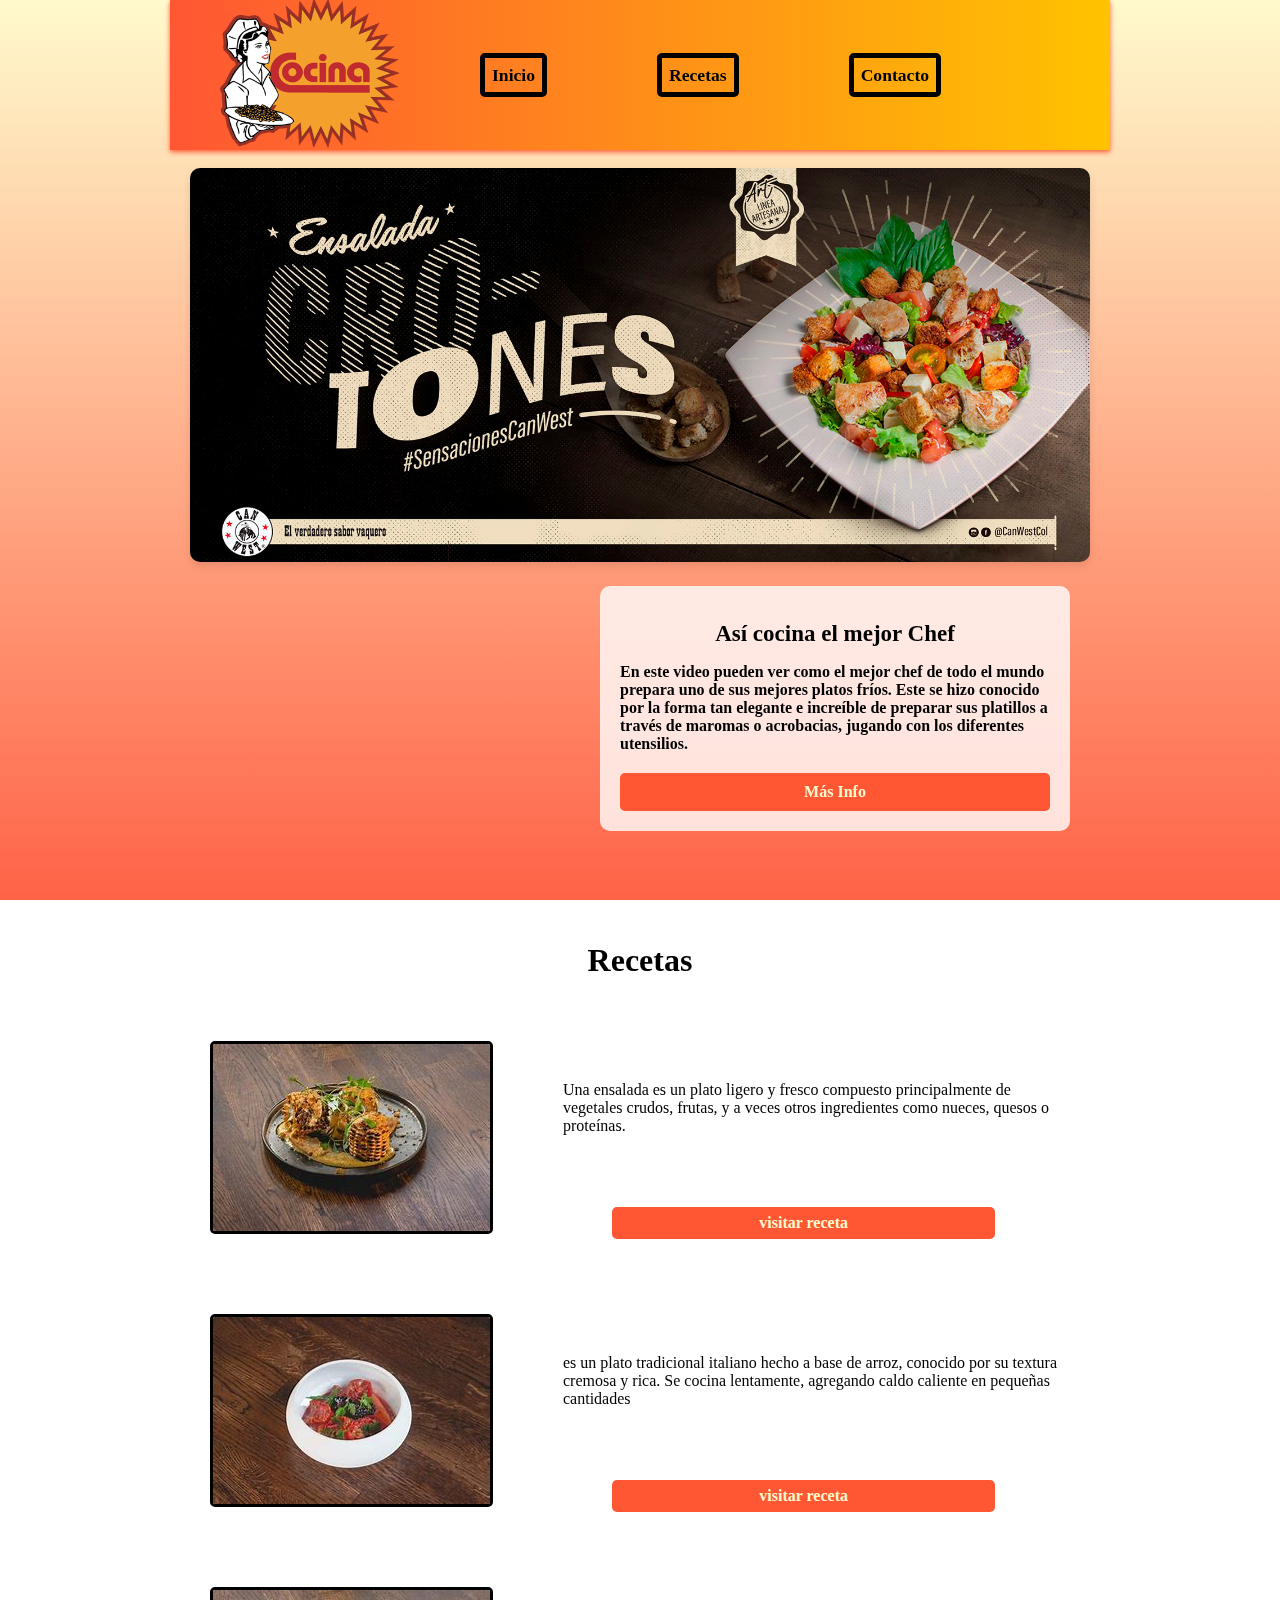
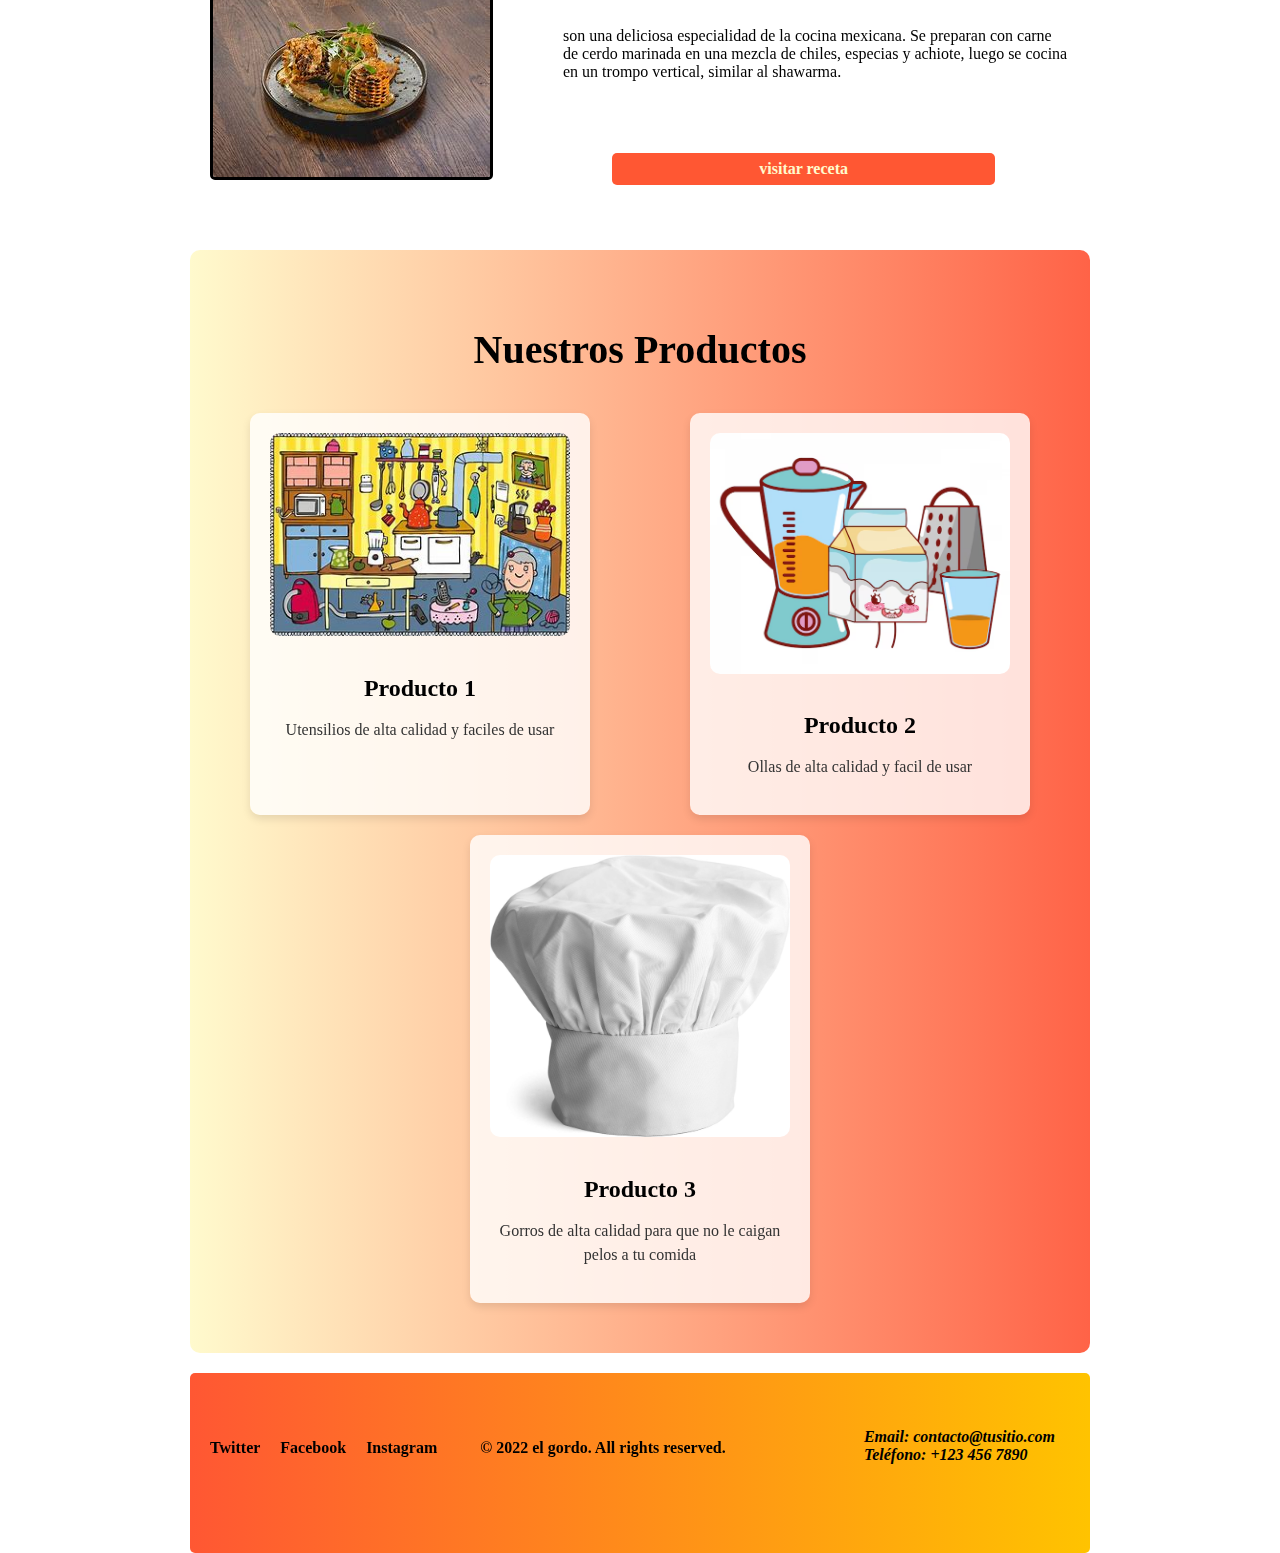
==== index2.html @ 319acdcf "pagina de cocina" ====
<!DOCTYPE html>
<html lang="en">
<head>
    <meta charset="UTF-8">
    <meta name="viewport" content="width=device-width, initial-scale=1.0">
    <title>Document</title>
    <link rel="stylesheet" href="estilos2.css">
</head>
<body>
    <header>
        <nav>
            
            <a href="">
                <img class="image-logo" src="/imagenes/Cocina_Estudio_Creativo-logo-9AF8008C9D-seeklogo.com.png" alt="el logo">
            </a>
            <ul>
                <li><a href="">Inicio</a></li>
                <li><a href="#recetas">Recetas</a></li>
                <li><a href="#Contacto">Contacto</a></li>
            </ul>
        </nav> 
        <div class="banner-container">
            <img class="banner" src="/imagenes/banner-3.png" alt="banner">
        </div>
    </header>
    <section class="video">
        <div class="video-container">
            <iframe width="560" height="315" src="https://www.youtube.com/embed/6fhAchG-jcw?si=xBsySuJMa6xjjcdy" title="YouTube video player" frameborder="0" allow="accelerometer; autoplay; clipboard-write; encrypted-media; gyroscope; picture-in-picture; web-share" referrerpolicy="strict-origin-when-cross-origin" allowfullscreen></iframe>
            <article class="ft-articulo">
                <h1>Así cocina el mejor Chef</h1>
                <p>
                    En este video pueden ver como el mejor chef de todo el mundo prepara uno de sus mejores platos fríos. Este se hizo conocido por la forma tan elegante e increíble de preparar sus platillos a través de maromas o acrobacias, jugando con los diferentes utensilios.
                </p>
                <div class="boton-container">
                    <a href="#">
                        <div class="boton">Más Info</div>
                    </a>
                </div>
            </article>
        </div>
    </section>
    <section  class="receta">
        <article id="recetas" class="container-recetas">
            <div class="titulo-receta">
                <h1>Recetas</h1>
            </div>
            <div class="img-recetas">
                <img class="ENSALADA" src="/imagenes/ENSALADA2.jpg" alt="imagen ENSALADA">
                <p>Una ensalada es un plato ligero y fresco compuesto principalmente de vegetales crudos, frutas, y a veces otros ingredientes como nueces, quesos o proteínas.</p>
                <div class="boton-receta">
                    <a href="https://www.youtube.com/watch?v=ALaUvk1JV1k">
                        visitar receta
                    </a>
                </div>
                
                
           </div> 
           
        </article>
    </section>
    <section class="receta2">
        <article class="container-recetas2">
            <div class="img-recetas">
                <img class="ENSALADA" src="/imagenes/ENSALADA.jpg" alt="imagen ENSALADA">
                <p>es un plato tradicional italiano hecho a base de arroz, conocido por su textura cremosa y rica. Se cocina lentamente, agregando caldo caliente en pequeñas cantidades</p>
                <div class="boton-receta">
                    <a href="https://www.youtube.com/watch?v=ALaUvk1JV1k">
                        visitar receta
                    </a>
                </div>
                
                
           </div> 
           
        </article>
    </section>
    <section class="receta">
        <article class="container-recetas"> 
            <div class="img-recetas">
                <img class="ENSALADA" src="/imagenes/ENSALADA2.jpg" alt="imagen ENSALADA">
                <p>son una deliciosa especialidad de la cocina mexicana. Se preparan con carne de cerdo marinada en una mezcla de chiles, especias y achiote, luego se cocina en un trompo vertical, similar al shawarma.</p>
                <div class="boton-receta">
                    <a href="https://www.youtube.com/watch?v=ALaUvk1JV1k">
                        visitar receta
                    </a>
                </div>
                
                
           </div> 
           
        </article>
    </section >
    <section id="productos" class="productos">
        <div class="container-productos">
            <h1>Nuestros Productos</h1>
            <div class="productos-grid">
                <div class="producto-item">
                    <img src="/imagenes/UTENSILIOS DE COCINA.jpg" alt="Producto 1">
                    <h2>Producto 1</h2>
                    <p>Utensilios de alta calidad y faciles de usar</p>
                </div>
                <div class="producto-item">
                    <img src="/imagenes/articulos-cocina-e-ingredientes-dibujos-animados_24640-26685.avif" alt="Producto 2">
                    <h2>Producto 2</h2>
                    <p>Ollas de alta calidad y facil de usar</p>
                </div>
                <div class="producto-item">
                    <img src="/imagenes/81s5EvpT32L._AC_UL1500_.jpg" alt="Producto 3">
                    <h2>Producto 3</h2>
                    <p>Gorros de alta calidad para que no le caigan pelos a tu comida</p>
                </div>
            </div>
        </div>
    </section>
    
    <div id="Contacto" class="pie-de-pagina">
        <footer>
            <div class="redes">
                <a class="Twitter" href="https://x.com/">Twitter</a> 
                <a class="Facebook" href="https://www.facebook.com/">Facebook</a> 
                <a class="Instagram" href="https://www.instagram.com/nana_oficial69/">Instagram</a>
            </div>
            <div class="derechos">
                <p>&copy; 2022 el gordo. All rights reserved.</p>
            </div>
            <div class="comunicacion">
                <address>
                    Email: contacto@tusitio.com<br>
                    Teléfono: +123 456 7890
                </address>
            </div>
        </footer>
    </div>
---- estilos2.css ----
body {
    font-family: cursive;
    font-weight: 400;
    max-width: 900px;
    margin: 0 auto;
    padding-top: 150px;
    background: linear-gradient(to bottom, #FFFACD, #FF6347);    
    background-attachment: fixed;
    height: 100%;
}

nav {
    height: 150px;
    background: linear-gradient(to right, #FF5733, #FFC300);
    max-width: 900px;
    width: 80%;
    top: 0;
    left: 50%;
    transform: translateX(-50%);
    display: flex;
    align-items: center;
    padding: 0 20px;
    position: fixed;
    z-index: 1000;
    box-shadow: 0 2px 5px #FF5733;
    background-color: #FFC300 ;
}

nav ul {
    display: flex;
    margin: 0;
    padding: 0;
}

nav ul li {
    list-style-type: none;
    display: inline-block;
    transition: 0.8s all;
    padding: 40px 30px;
    margin-left: 50px;
}

nav ul li a {
    text-decoration: none;
    color: #000000;  
    border: solid 5px black;
    padding: 7px;
    border-radius: 5px;
    font-weight: bold; 
    font-size: 1.1em;
}

nav ul li a:hover {
    color: #750a0a;
    background-color: aliceblue;
    transition: 0.6s all;
}

.image-logo {
    width: 180px;
    height: 150px;
    padding-left: 30px;
}

.banner {
    max-width: 100%;
    border-radius: 10px;
    box-shadow: 0 4px 8px rgba(0, 0, 0, 0.1);
    margin-bottom: 20px;
}

.banner-container {
    text-align: center;
    margin-top: 18px;
}

.video-container {
    display: flex;
    align-items: flex-start; 
    justify-content: space-between; 
    gap: 20px; 
    margin: 0 auto; 
    max-width: 1000px;
    padding: 0 20px; 
}

.ft-articulo {
    max-width: 50%; 
    background-color: rgba(255, 255, 255, 0.8);
    padding: 20px;
    border-radius: 10px;
}

.ft-articulo h1 {
    text-align: center;
    font-size: 23px;
}

.ft-articulo p {
    font-weight: bold;
}

.boton-container {
    margin-top: 20px;
}

.boton-container a {
    text-decoration: none;
    color: #FFFACD;
    font-weight: bold;
}

.boton {
    background-color: #FF5733; 
    text-decoration: none;
    padding: 10px 20px; 
    border-radius: 5px; 
    text-align: center; 
}

.boton:hover {
    background-color: #FFC300;
    color: green;
    transition: 0.6s all;
}

.container-recetas {
    margin: 20px 0;
    display: flex;
    flex-direction: column;
    align-items: center;
}

.img-recetas {
    position: relative;
    display: flex;
    align-items: flex-start;
    max-width: 100%;
    background-color: rgba(255, 255, 255, 0.8);
    padding: 20px;
    border-radius: 10px;
    margin: 20px 0; 
    height: 100%;
}

.img-recetas img {
        height: auto;
        border-radius: 5px;
        border: solid 3px;
}



.img-recetas p {
    margin: 0;
    padding: 40px 0;
    padding-left: 70px;
}

.boton-receta {
    position: absolute;
    bottom: 5px; 
    right: 16%;
    color: #FFFACD; 
    padding: 10px 90px;

    
    
}
.boton-receta a{
    text-decoration: none;
    background-color: #FF5733; 
    padding: 7px 147px;
    border-radius: 5px;
    display: flex;
    justify-content: center;
    text-align: center;
    font-weight: bold;
    color: #FFFACD;
    margin-right: -139px;
}
.boton-receta a:hover{
    background-color: #FFC300;
    color: green;
    transition: 0.6s all;
}

.titulo-receta{
    background-color: rgba(255, 255, 255, 0.8);
    width: 100%;
    text-align: center ;
    border-radius: 5px;

}
.pie-de-pagina {
    background: linear-gradient(to right, #FF5733, #FFC300);
    border-radius: 5px;
    height: 180px;
    color: rgb(0, 0, 0);
    font-weight: bold;
}

.redes {
    padding-left: 20px;
    padding-right: 19px;
    padding-top: 66px;
    display: inline-flex;
    
    
}

.redes a {
    text-decoration: none;
    margin-right: 20px;
    color: #000000;  
    font-weight: bold;
}
.Twitter:hover{
    color: rgb(68, 68, 238);  
}
.Facebook:hover{
    color: blue;
}
.Instagram:hover{
    color: rgb(243, 5, 152)
}



.derechos {
    display: inline-flex;
    
}

.comunicacion {
  float: right;
  padding: 35px;
  padding-top: 55px;
  
}
.productos {
    background: linear-gradient(to right, #FFFACD, #FF6347);
    padding: 50px 0;
    text-align: center;
    border-radius: 10px;
    margin-top: 30px;
    margin-bottom: 20px;
}

.container-productos {
    max-width: 900px;
    margin: 0 auto;
    padding: 0 20px;
}

.container-productos h1 {
    color: #000000;
    font-size: 2.5em;
    margin-bottom: 40px;
    font-weight: bold;
}

.productos-grid {
    display: flex;
    flex-wrap: wrap;
    justify-content: space-around;
    gap: 20px;
}

.producto-item {
    background-color: rgba(255, 255, 255, 0.8);
    border-radius: 10px;
    box-shadow: 0 4px 8px rgba(0, 0, 0, 0.1);
    padding: 20px;
    max-width: 300px;
    text-align: center;
}

.producto-item img {
    width: 100%;
    height: auto;
    border-radius: 10px;
    margin-bottom: 15px;
}

.producto-item h2 {
    color: #000000;
    font-size: 1.5em;
    margin-bottom: 10px;
}

.producto-item p {
    color: #333;
    font-size: 1em;
    line-height: 1.5em;
}
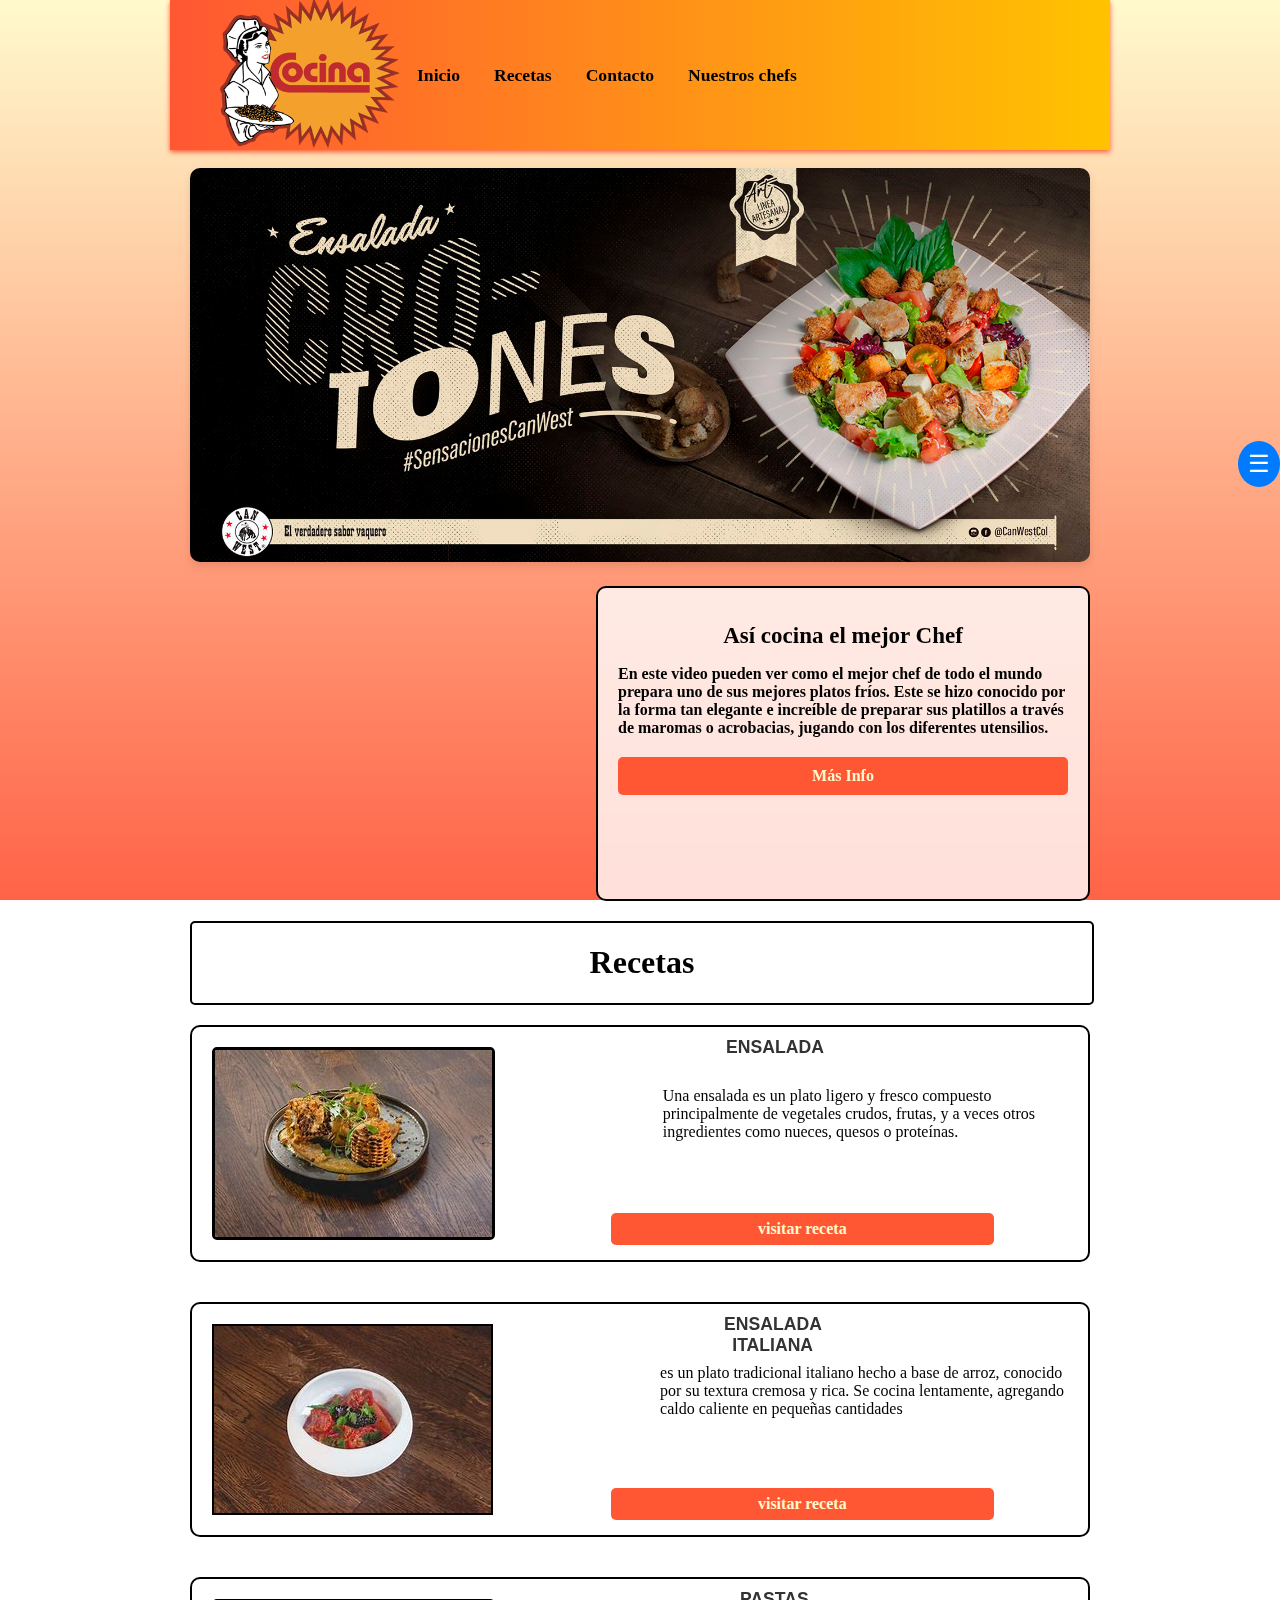
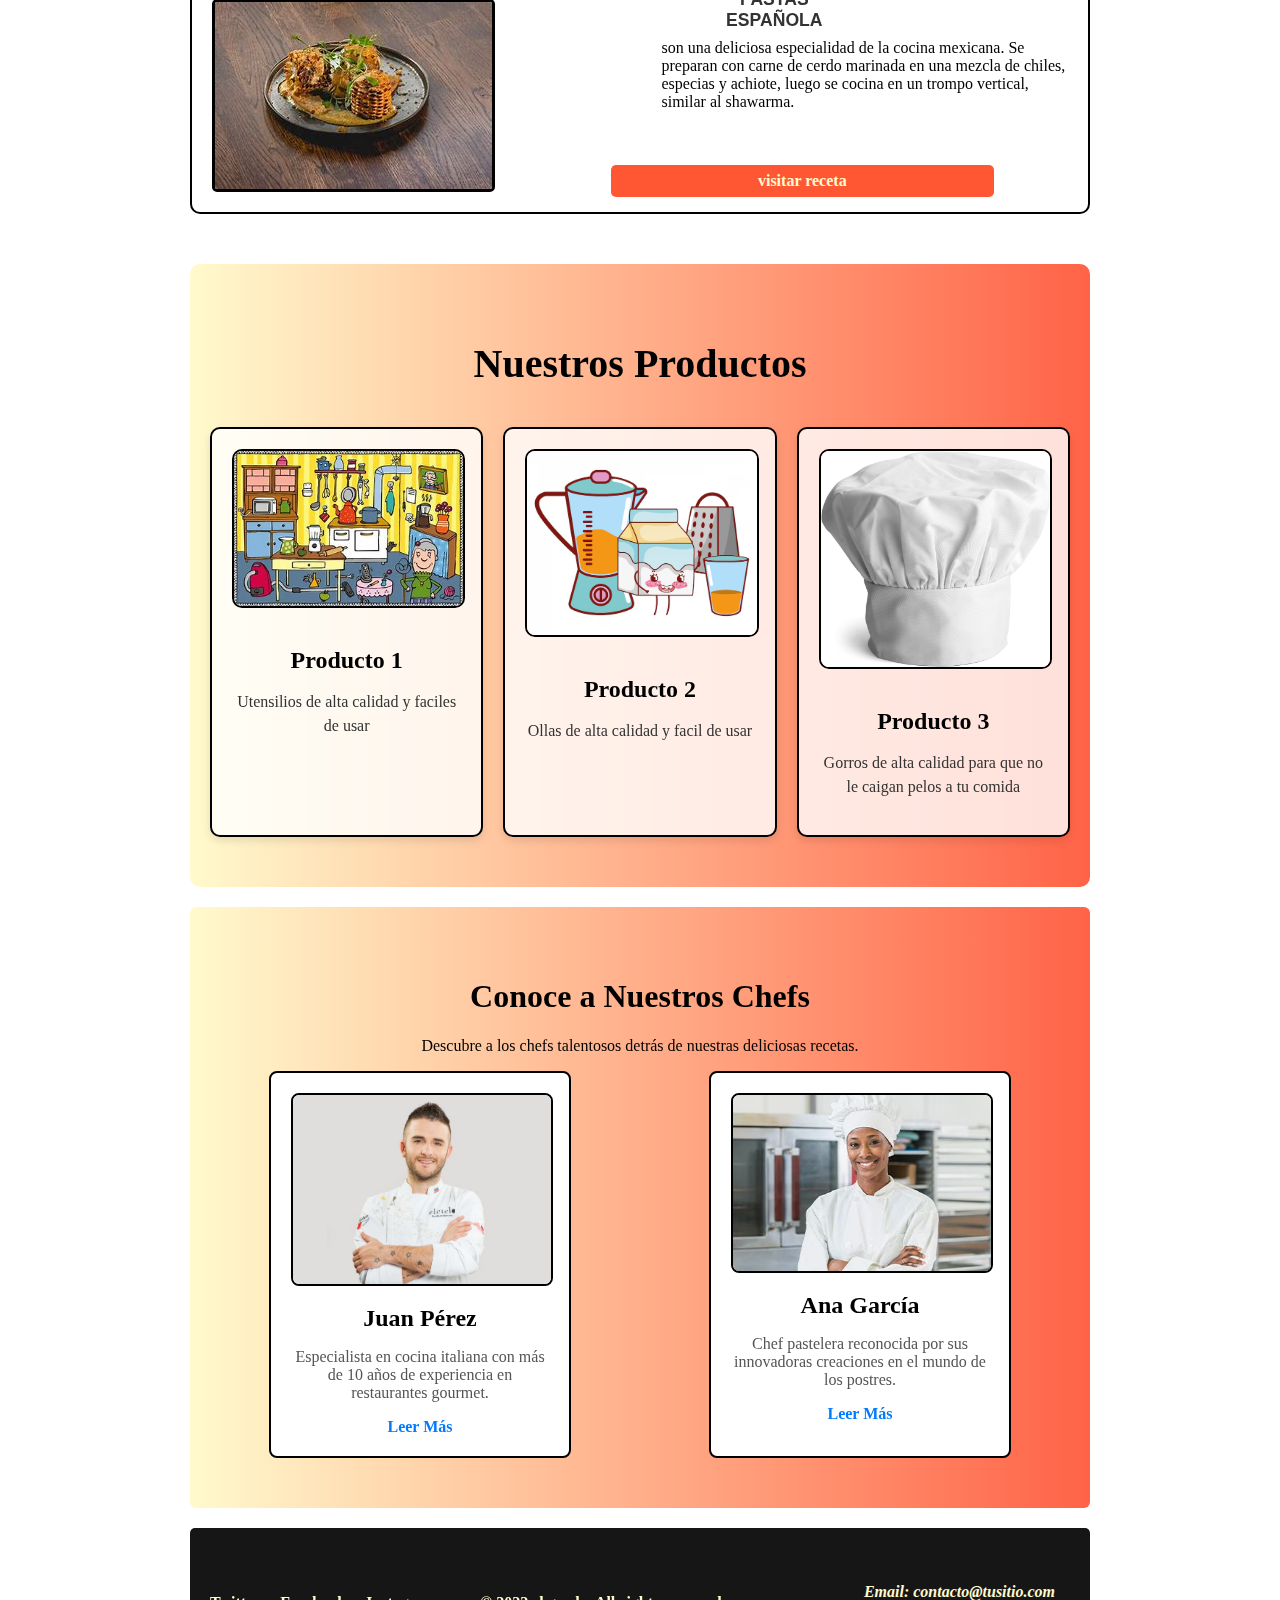
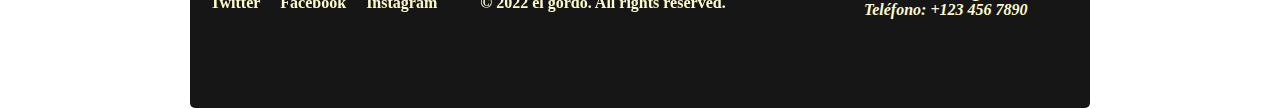
==== commit 4d4f58f4: "menu,responsive,y otros detallitos" ====
--- a/index2.html
+++ b/index2.html
@@ -17,12 +17,23 @@
                 <li><a href="">Inicio</a></li>
                 <li><a href="#recetas">Recetas</a></li>
                 <li><a href="#Contacto">Contacto</a></li>
+                <li><a href="#nuestros-chefs">Nuestros chefs</a></li>
             </ul>
         </nav> 
         <div class="banner-container">
             <img class="banner" src="/imagenes/banner-3.png" alt="banner">
         </div>
     </header>
+    <div class="social-menu">
+        <input type="checkbox" id="toggle-menu">
+        <label for="toggle-menu" class="menu-icon">&#9776;</label>
+        <div class="menu-content">
+            <a href="https://www.facebook.com" target="_blank" class="icon facebook">Facebook</a>
+            <a href="https://www.whatsapp.com" target="_blank" class="icon whatsapp">WhatsApp</a>
+            <a href="https://www.instagram.com" target="_blank" class="icon instagram">Instagram</a>
+            <a href="https://www.twitter.com" target="_blank" class="icon twitter">Twitter</a>
+        </div>
+    </div>
     <section class="video">
         <div class="video-container">
             <iframe width="560" height="315" src="https://www.youtube.com/embed/6fhAchG-jcw?si=xBsySuJMa6xjjcdy" title="YouTube video player" frameborder="0" allow="accelerometer; autoplay; clipboard-write; encrypted-media; gyroscope; picture-in-picture; web-share" referrerpolicy="strict-origin-when-cross-origin" allowfullscreen></iframe>
@@ -32,7 +43,7 @@
                     En este video pueden ver como el mejor chef de todo el mundo prepara uno de sus mejores platos fríos. Este se hizo conocido por la forma tan elegante e increíble de preparar sus platillos a través de maromas o acrobacias, jugando con los diferentes utensilios.
                 </p>
                 <div class="boton-container">
-                    <a href="#">
+                    <a href="https://www.educaweb.com/profesion/chef-cocinero-47/ ">
                         <div class="boton">Más Info</div>
                     </a>
                 </div>
@@ -46,6 +57,7 @@
             </div>
             <div class="img-recetas">
                 <img class="ENSALADA" src="/imagenes/ENSALADA2.jpg" alt="imagen ENSALADA">
+                <h2>ENSALADA</h2>
                 <p>Una ensalada es un plato ligero y fresco compuesto principalmente de vegetales crudos, frutas, y a veces otros ingredientes como nueces, quesos o proteínas.</p>
                 <div class="boton-receta">
                     <a href="https://www.youtube.com/watch?v=ALaUvk1JV1k">
@@ -60,9 +72,10 @@
     </section>
     <section class="receta2">
         <article class="container-recetas2">
-            <div class="img-recetas">
+            <div class="img-recetas2">
                 <img class="ENSALADA" src="/imagenes/ENSALADA.jpg" alt="imagen ENSALADA">
-                <p>es un plato tradicional italiano hecho a base de arroz, conocido por su textura cremosa y rica. Se cocina lentamente, agregando caldo caliente en pequeñas cantidades</p>
+                <h2>ENSALADA ITALIANA</h2>
+                <p class="text">es un plato tradicional italiano hecho a base de arroz, conocido por su textura cremosa y rica. Se cocina lentamente, agregando caldo caliente en pequeñas cantidades</p>
                 <div class="boton-receta">
                     <a href="https://www.youtube.com/watch?v=ALaUvk1JV1k">
                         visitar receta
@@ -78,6 +91,7 @@
         <article class="container-recetas"> 
             <div class="img-recetas">
                 <img class="ENSALADA" src="/imagenes/ENSALADA2.jpg" alt="imagen ENSALADA">
+                <h2>PASTAS ESPAÑOLA</h2>
                 <p>son una deliciosa especialidad de la cocina mexicana. Se preparan con carne de cerdo marinada en una mezcla de chiles, especias y achiote, luego se cocina en un trompo vertical, similar al shawarma.</p>
                 <div class="boton-receta">
                     <a href="https://www.youtube.com/watch?v=ALaUvk1JV1k">
@@ -112,6 +126,27 @@
             </div>
         </div>
     </section>
+    <section id="nuestros-chefs" class="nuestros-chefs">
+        <div class="container-chefs">
+            <h1>Conoce a Nuestros Chefs</h1>
+            <p>Descubre a los chefs talentosos detrás de nuestras deliciosas recetas.</p>
+            <div class="chefs-papa">
+                <div class="chef-card">
+                    <img src="/imagenes/juan-manuel-barrientos.png" alt="Chef Juan Pérez">
+                    <h2>Juan Pérez</h2>
+                    <p>Especialista en cocina italiana con más de 10 años de experiencia en restaurantes gourmet.</p>
+                    <a target="_blank" href="https://es.wikipedia.org/wiki/Juan_Manuel_Barrientos_(chef)">Leer Más</a>
+                </div>
+                <div class="chef-card">
+                    <img src="/imagenes/papel-de-la-mujer-en-la-cocina.avif" alt="Chef Ana García">
+                    <h2>Ana García</h2>
+                    <p>Chef pastelera reconocida por sus innovadoras creaciones en el mundo de los postres.</p>
+                    <a target="_blank" href="https://es.wikipedia.org/wiki/Bego%C3%B1a_Rodrigo_de_Jorge">Leer Más</a>
+                </div>
+                
+            </div>
+        </div>
+    </section>
     
     <div id="Contacto" class="pie-de-pagina">
         <footer>
--- a/estilos2.css
+++ b/estilos2.css
@@ -34,20 +34,22 @@
 
 nav ul li {
     list-style-type: none;
-    display: inline-block;
+    justify-content: end;
     transition: 0.8s all;
-    padding: 40px 30px;
-    margin-left: 50px;
+    padding: 10px;
+    
 }
 
 nav ul li a {
     text-decoration: none;
     color: #000000;  
-    border: solid 5px black;
+    
     padding: 7px;
+    justify-content: flex-end;
     border-radius: 5px;
     font-weight: bold; 
     font-size: 1.1em;
+    
 }
 
 nav ul li a:hover {
@@ -56,6 +58,81 @@
     transition: 0.6s all;
 }
 
+.social-menu {
+    position: fixed;
+    right: 0px;
+    top: 50%;
+}
+
+.menu-icon {
+    cursor: pointer;
+    font-size: 24px;
+    background-color: #007bff;
+    color: white;
+    width: 30%;
+    padding: 10px;
+    border-radius: 50%;
+    transition: background-color 0.3s;
+}
+
+.menu-icon:hover {
+    background-color: #0056b3;
+}
+
+#toggle-menu {
+    display: none;
+}
+
+.menu-content {
+    display: none;
+    flex-direction: column;
+    position: absolute;
+    top: 0;
+    right: 50px;
+    background-color: #fff;
+    box-shadow: 0 4px 8px rgba(0, 0, 0, 0.1);
+    border-radius: 8px;
+}
+
+#toggle-menu:checked + .menu-icon + .menu-content {
+    display: flex;
+}
+
+.menu-content a {
+    text-decoration: none;
+    padding: 10px 20px;
+    color: #333;
+    border-bottom: 1px solid #ddd;
+    transition: background-color 0.3s;
+}
+
+.menu-content a:last-child {
+    border-bottom: none;
+}
+
+.menu-content a:hover {
+    background-color: #f0f0f0;
+}
+
+.icon.facebook {
+    background-color: #3b5998;
+    color: white;
+}
+
+.icon.whatsapp {
+    background-color: #25d366;
+    color: white;
+}
+
+.icon.instagram {
+    background-color: #e4405f;
+    color: white;
+}
+
+.icon.twitter {
+    background-color: #1da1f2;
+    color: white;
+}
 .image-logo {
     width: 180px;
     height: 150px;
@@ -76,12 +153,10 @@
 
 .video-container {
     display: flex;
-    align-items: flex-start; 
-    justify-content: space-between; 
     gap: 20px; 
     margin: 0 auto; 
     max-width: 1000px;
-    padding: 0 20px; 
+    
 }
 
 .ft-articulo {
@@ -89,6 +164,7 @@
     background-color: rgba(255, 255, 255, 0.8);
     padding: 20px;
     border-radius: 10px;
+    border: solid 2px black;
 }
 
 .ft-articulo h1 {
@@ -124,11 +200,20 @@
     transition: 0.6s all;
 }
 
+.titulo-receta{
+    background-color: rgba(255, 255, 255, 0.8);
+    width: 100%;
+    text-align: center ;
+    border-radius: 5px;
+    border: #000000 solid 2px;
+
+}
 .container-recetas {
     margin: 20px 0;
     display: flex;
     flex-direction: column;
-    align-items: center;
+    
+
 }
 
 .img-recetas {
@@ -141,13 +226,58 @@
     border-radius: 10px;
     margin: 20px 0; 
     height: 100%;
+    border: #000000 solid 2px;
+}
+.img-recetas h2,
+.img-recetas2 h2 {
+    margin: 0px 0px;
+    position: relative;
+    left: 27%;
+    bottom: 10px;
+    font-size: 1.1em; /* Ajusta el tamaño del título según tu preferencia */
+    color: #333; /* Color del texto, puedes cambiarlo según el diseño */
+    text-align: center;
+    font-family: 'Segoe UI', Tahoma, Geneva, Verdana, sans-serif;
+}
+
+.img-recetas2 {
+    position: relative;
+    display: flex;
+    align-items: flex-start;
+    max-width: 100%;
+    background-color: rgba(255, 255, 255, 0.8);
+    padding: 20px;
+    border-radius: 10px;
+    margin: 20px 0; 
+    height: 100%;
+    border: #000000 solid 2px;
+}
+.img-recetas2 p {
+    margin: 0;
+    padding: 40px 0;
+    padding-left: 70px;
+}
+.img-recetas2 img{
+    border: #000000 solid 2px;
+    transition: transform 0.5s ease;
+    cursor: pointer;
+}
+.img-recetas2 img:hover{
+    transform: scale(1.1);
+    border: #25d366 solid 2px;
 }
 
 .img-recetas img {
         height: auto;
         border-radius: 5px;
         border: solid 3px;
-}
+        transition: transform 0.5s ease;
+        cursor: pointer;
+    }
+    .img-recetas img:hover{
+        transform: scale(1.1);
+        border: #25d366 solid 2px;
+    }
 
 
 
@@ -185,59 +315,6 @@
     transition: 0.6s all;
 }
 
-.titulo-receta{
-    background-color: rgba(255, 255, 255, 0.8);
-    width: 100%;
-    text-align: center ;
-    border-radius: 5px;
-
-}
-.pie-de-pagina {
-    background: linear-gradient(to right, #FF5733, #FFC300);
-    border-radius: 5px;
-    height: 180px;
-    color: rgb(0, 0, 0);
-    font-weight: bold;
-}
-
-.redes {
-    padding-left: 20px;
-    padding-right: 19px;
-    padding-top: 66px;
-    display: inline-flex;
-    
-    
-}
-
-.redes a {
-    text-decoration: none;
-    margin-right: 20px;
-    color: #000000;  
-    font-weight: bold;
-}
-.Twitter:hover{
-    color: rgb(68, 68, 238);  
-}
-.Facebook:hover{
-    color: blue;
-}
-.Instagram:hover{
-    color: rgb(243, 5, 152)
-}
-
-
-
-.derechos {
-    display: inline-flex;
-    
-}
-
-.comunicacion {
-  float: right;
-  padding: 35px;
-  padding-top: 55px;
-  
-}
 .productos {
     background: linear-gradient(to right, #FFFACD, #FF6347);
     padding: 50px 0;
@@ -250,7 +327,8 @@
 .container-productos {
     max-width: 900px;
     margin: 0 auto;
-    padding: 0 20px;
+    padding: 0 20px;    
+    
 }
 
 .container-productos h1 {
@@ -262,7 +340,6 @@
 
 .productos-grid {
     display: flex;
-    flex-wrap: wrap;
     justify-content: space-around;
     gap: 20px;
 }
@@ -272,8 +349,10 @@
     border-radius: 10px;
     box-shadow: 0 4px 8px rgba(0, 0, 0, 0.1);
     padding: 20px;
+    width: 600px;
     max-width: 300px;
     text-align: center;
+    border: #000000 solid 2px;
 }
 
 .producto-item img {
@@ -281,6 +360,13 @@
     height: auto;
     border-radius: 10px;
     margin-bottom: 15px;
+    border: #000000 solid 2px;
+    transition: transform 0.5s ease;
+    cursor: pointer;
+}
+.producto-item img:hover{
+    transform: scale(1.1);
+    border: #25d366 solid 2px;
 }
 
 .producto-item h2 {
@@ -294,6 +380,298 @@
     font-size: 1em;
     line-height: 1.5em;
 }
-
-
-
+.nuestros-chefs {
+    background: linear-gradient(to right, #FFFACD, #FF6347);    
+    padding: 50px 0;
+    margin-bottom: 20px;
+    border-radius: 6px;
+    text-align: center;
+}
+
+.container-chefs {
+    max-width: 1200px;
+    margin: 0 auto;
+    padding: 0 20px;
+}
+
+.chefs-papa {
+    display: flex;
+    justify-content: space-around;
+    gap: 20px;
+}
+
+.chef-card {
+    background: #fff;
+    border-radius: 8px;
+    padding: 20px;
+    width: 30%;
+    border: #000000 solid 2px;
+}
+
+.chef-card img {
+    width: 100%;
+    height: auto;
+    border-radius: 8px;
+    border: #000000 solid 2px;
+    transition: transform 0.5s ease;
+    cursor: pointer;
+}
+.chef-card img:hover{
+    transform: scale(1.1);
+    border: #25d366 solid 2px;
+
+
+}
+
+
+.chef-card h2 {
+    margin: 15px 0;
+    font-size: 1.5em;
+}
+
+.chef-card p {
+    font-size: 1em;
+    color: #555;
+}
+
+.chef-card a {
+    text-decoration: none;
+    color: #007bff;
+    font-weight: bold;
+}
+
+.chef-card a:hover {
+    text-decoration: underline;
+}
+
+
+.pie-de-pagina {
+    background-color: #161616;
+    border-radius: 5px;
+    height: 180px;
+    color: #FFFACD;
+    font-weight: bold;
+}
+
+.redes {
+    padding-left: 20px;
+    padding-right: 19px;
+    padding-top: 66px;
+    display: inline-flex;
+    
+    
+}
+
+.redes a {
+    text-decoration: none;
+    margin-right: 20px;
+    color: #FFFACD; 
+    font-weight: bold;
+}
+.Twitter:hover{
+    color: rgb(68, 68, 238);  
+}
+.Facebook:hover{
+    color: blue;
+}
+.Instagram:hover{
+    color: rgb(243, 5, 152)
+}
+
+
+
+.derechos {
+    display: inline-flex;
+    
+}
+
+.comunicacion {
+  float: right;
+  padding: 35px;
+  padding-top: 55px;
+  
+}
+@media (max-width: 768px) {
+    nav{
+        width: 100%;
+        display: flex;
+        justify-content: start;
+    }
+    nav ul{
+        display: flex;
+
+    }
+    .banner{
+        width: 600px;
+    }
+    .titulo-receta{
+        width: 95%;
+    }
+   
+.img-recetas h2,
+.img-recetas2 h2 {
+    margin: 0px 0px;
+    position: relative;
+    left: -200px;
+    top: 250px;
+    
+    font-size: 20px  ; 
+    color: #333; 
+
+    font-family: 'Segoe UI', Tahoma, Geneva, Verdana, sans-serif;
+}
+
+    .img-recetas p{
+        padding-bottom: 30px;
+        margin-bottom: 30px;
+        position: relative;
+        bottom: 20px;
+    }
+    .img-recetas2 p{
+        position: relative;
+        bottom: 40px;
+    }
+    .boton-receta{
+      left: 200px;  
+    }
+    .boton-receta a{
+        background-color: #000000;
+        position: relative;
+        left: 40px;
+        background-color: #FF5733; 
+
+    }
+    .img-recetas img{
+        height: 200px;
+        margin-left: -10px;
+        
+    }
+    .pie-de-pagina{
+        background-color: rgb(34, 33, 33);
+        color: #FFFACD;
+        font-weight: bolder;
+        height: 380px;
+        display: flex;
+        
+        text-align: center;
+        justify-content: center;
+        padding-left: 10px;
+    }
+    .redes{
+        margin-left: 30px;
+        color: #FFFACD;
+        padding: 40px 0;
+        display: flex;
+        flex-direction: column;
+
+    }
+    .derechos{
+        display: flex;
+    }
+    .redes a{
+         margin: 8px 0;
+    }
+    .chef-card {
+        width: calc(50% - 20px);
+        display: flex;
+        flex-direction: column;
+        
+        
+    }
+    
+
+
+
+    
+}
+@media (max-width: 550px){
+    
+    nav ul{
+        display: flex;
+        margin-left: 20px;
+        text-align: center;
+        margin-bottom: 3px;
+        flex-direction: column;
+    }
+    .banner{
+        width: 90%;
+        height: 300px;
+    }
+    .video-container {
+        display: flex;
+        flex-direction: column-reverse;
+    }
+    .video-container iframe{
+        width:100%;
+    }
+    .ft-articulo{
+        margin-left: 100px;
+        width: 100%;
+    }
+    .container-recetas {
+        
+        display: flex;
+        flex-direction: column;
+    }
+    .img-recetas{
+        padding: 50px 0;
+    }
+    .img-recetas img{
+        position: relative;
+        bottom: 40px;
+        width:70%;
+        left: 18%;
+    }
+    .img-recetas h2,
+.img-recetas2 h2 {
+   display: none;
+}
+
+    .img-recetas p{
+    
+    display: none;
+    position: relative;
+    
+    
+    }
+    .productos-grid{
+        flex-wrap : wrap;
+    }
+    
+    .boton-receta{
+        margin-left: -280px;
+        padding: 30px;
+
+
+        
+    }
+    .boton-receta a{
+        padding: 10px 20px;
+        margin: 0 30px;
+        margin-left: 100px;
+    }
+    .img-recetas2{
+        padding: 50px 0;
+    }
+    .img-recetas2 p{
+        display: none;
+    }
+    .container-recetas2{
+        display: flex;
+        flex-direction: column;
+
+    }
+   .img-recetas2 img{
+    position: relative;
+    left: 80px;
+    bottom: 40px;
+   }
+   .chef-card {
+    width: 80%;
+}
+
+}
+
+
+
+
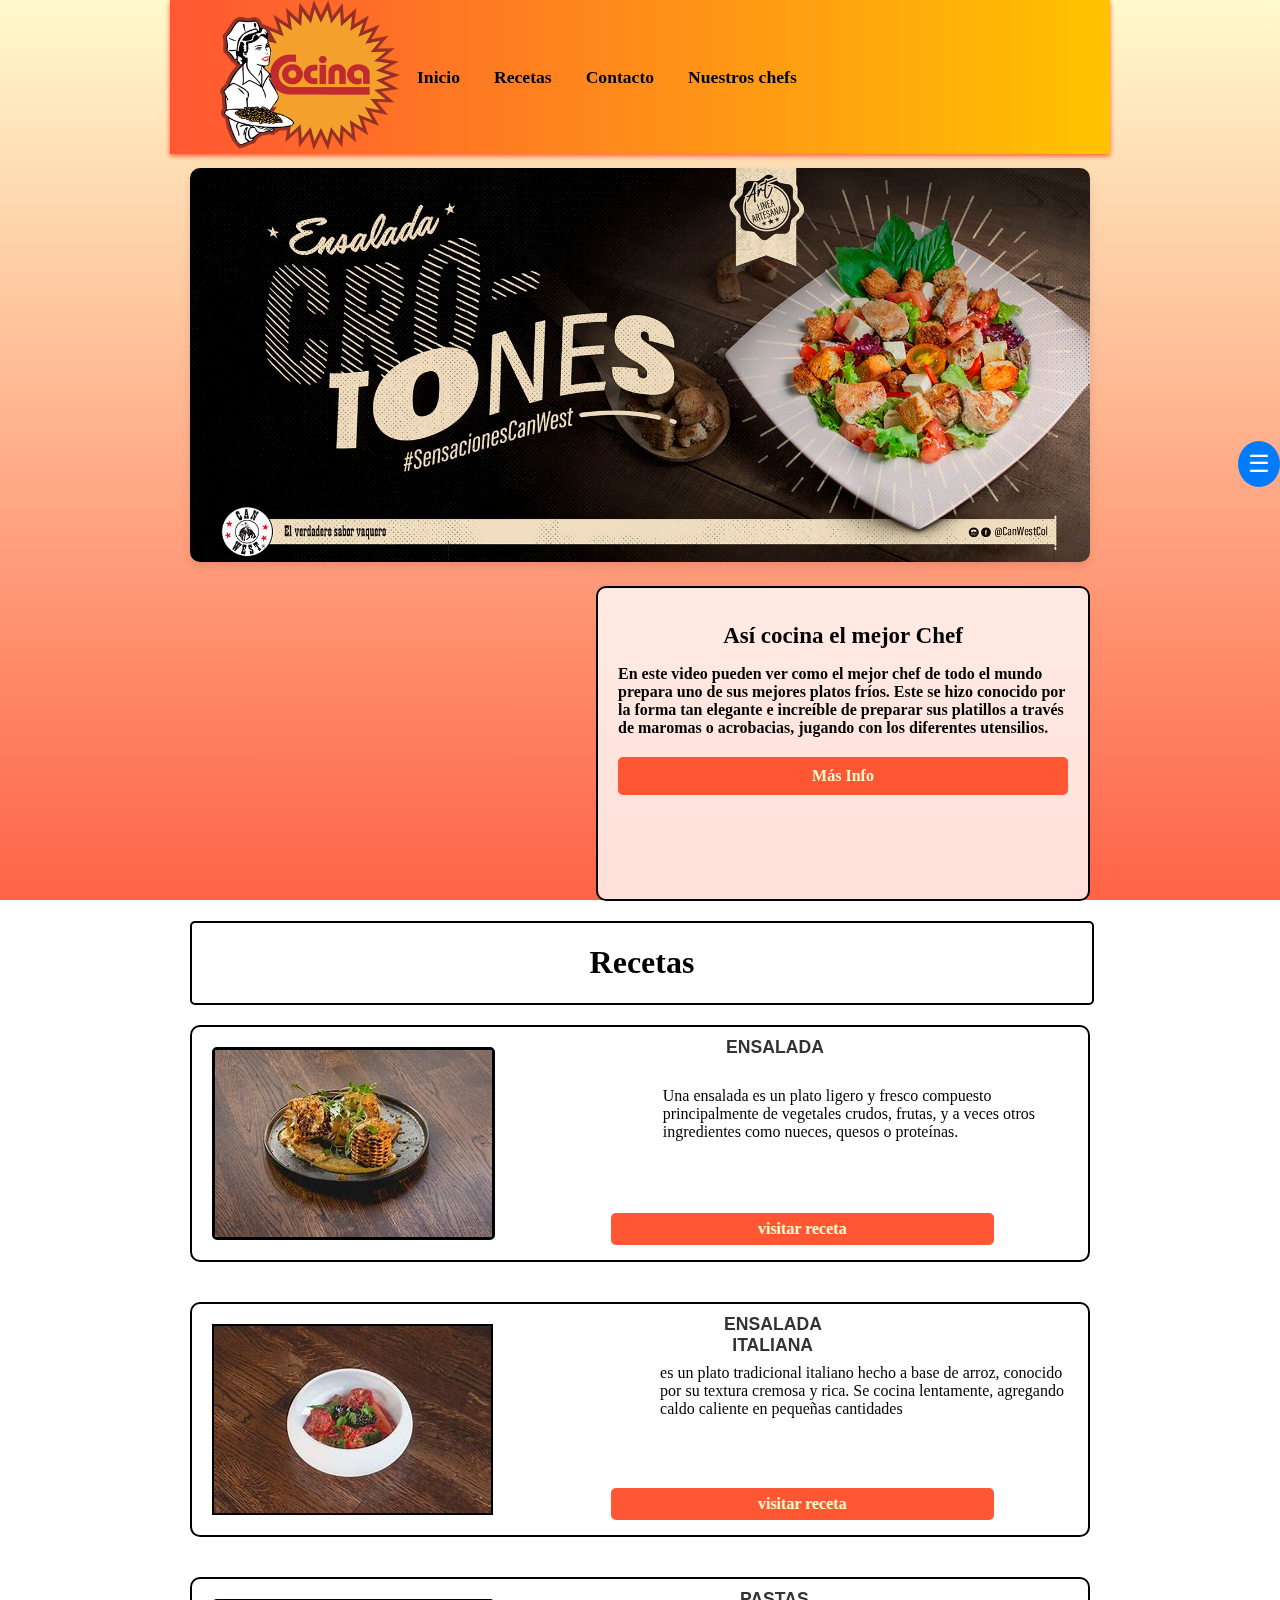
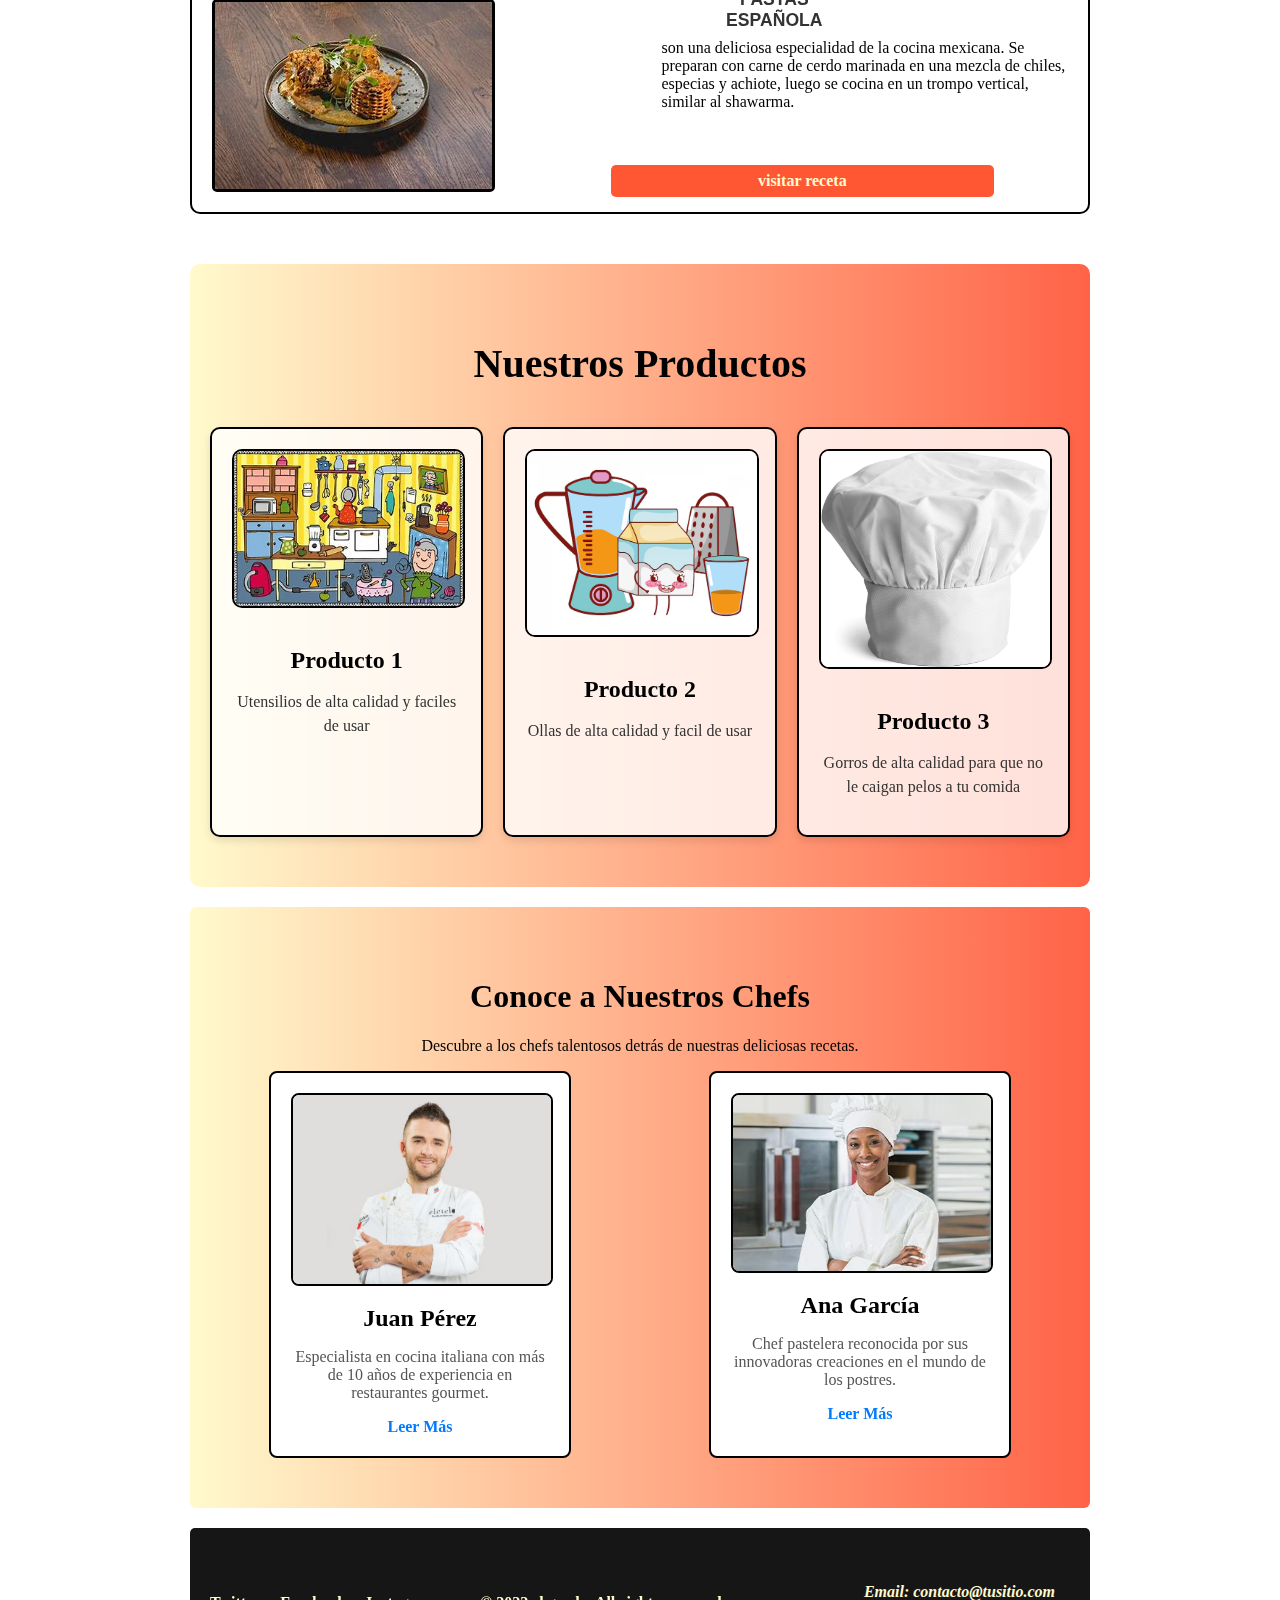
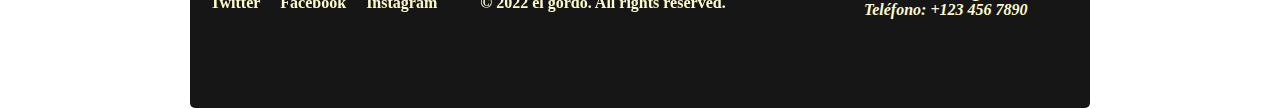
==== commit 3cb0aaa0: "finalizacion" ====
--- a/index2.html
+++ b/index2.html
@@ -57,6 +57,8 @@
             </div>
             <div class="img-recetas">
                 <img class="ENSALADA" src="/imagenes/ENSALADA2.jpg" alt="imagen ENSALADA">
+
+
                 <h2>ENSALADA</h2>
                 <p>Una ensalada es un plato ligero y fresco compuesto principalmente de vegetales crudos, frutas, y a veces otros ingredientes como nueces, quesos o proteínas.</p>
                 <div class="boton-receta">
@@ -110,6 +112,7 @@
             <div class="productos-grid">
                 <div class="producto-item">
                     <img src="/imagenes/UTENSILIOS DE COCINA.jpg" alt="Producto 1">
+                    
                     <h2>Producto 1</h2>
                     <p>Utensilios de alta calidad y faciles de usar</p>
                 </div>
@@ -133,6 +136,7 @@
             <div class="chefs-papa">
                 <div class="chef-card">
                     <img src="/imagenes/juan-manuel-barrientos.png" alt="Chef Juan Pérez">
+
                     <h2>Juan Pérez</h2>
                     <p>Especialista en cocina italiana con más de 10 años de experiencia en restaurantes gourmet.</p>
                     <a target="_blank" href="https://es.wikipedia.org/wiki/Juan_Manuel_Barrientos_(chef)">Leer Más</a>
--- a/estilos2.css
+++ b/estilos2.css
@@ -10,7 +10,6 @@
 }
 
 nav {
-    height: 150px;
     background: linear-gradient(to right, #FF5733, #FFC300);
     max-width: 900px;
     width: 80%;
@@ -34,7 +33,6 @@
 
 nav ul li {
     list-style-type: none;
-    justify-content: end;
     transition: 0.8s all;
     padding: 10px;
     
@@ -43,9 +41,7 @@
 nav ul li a {
     text-decoration: none;
     color: #000000;  
-    
     padding: 7px;
-    justify-content: flex-end;
     border-radius: 5px;
     font-weight: bold; 
     font-size: 1.1em;
@@ -101,14 +97,11 @@
 .menu-content a {
     text-decoration: none;
     padding: 10px 20px;
-    color: #333;
     border-bottom: 1px solid #ddd;
     transition: background-color 0.3s;
 }
 
-.menu-content a:last-child {
-    border-bottom: none;
-}
+
 
 .menu-content a:hover {
     background-color: #f0f0f0;
